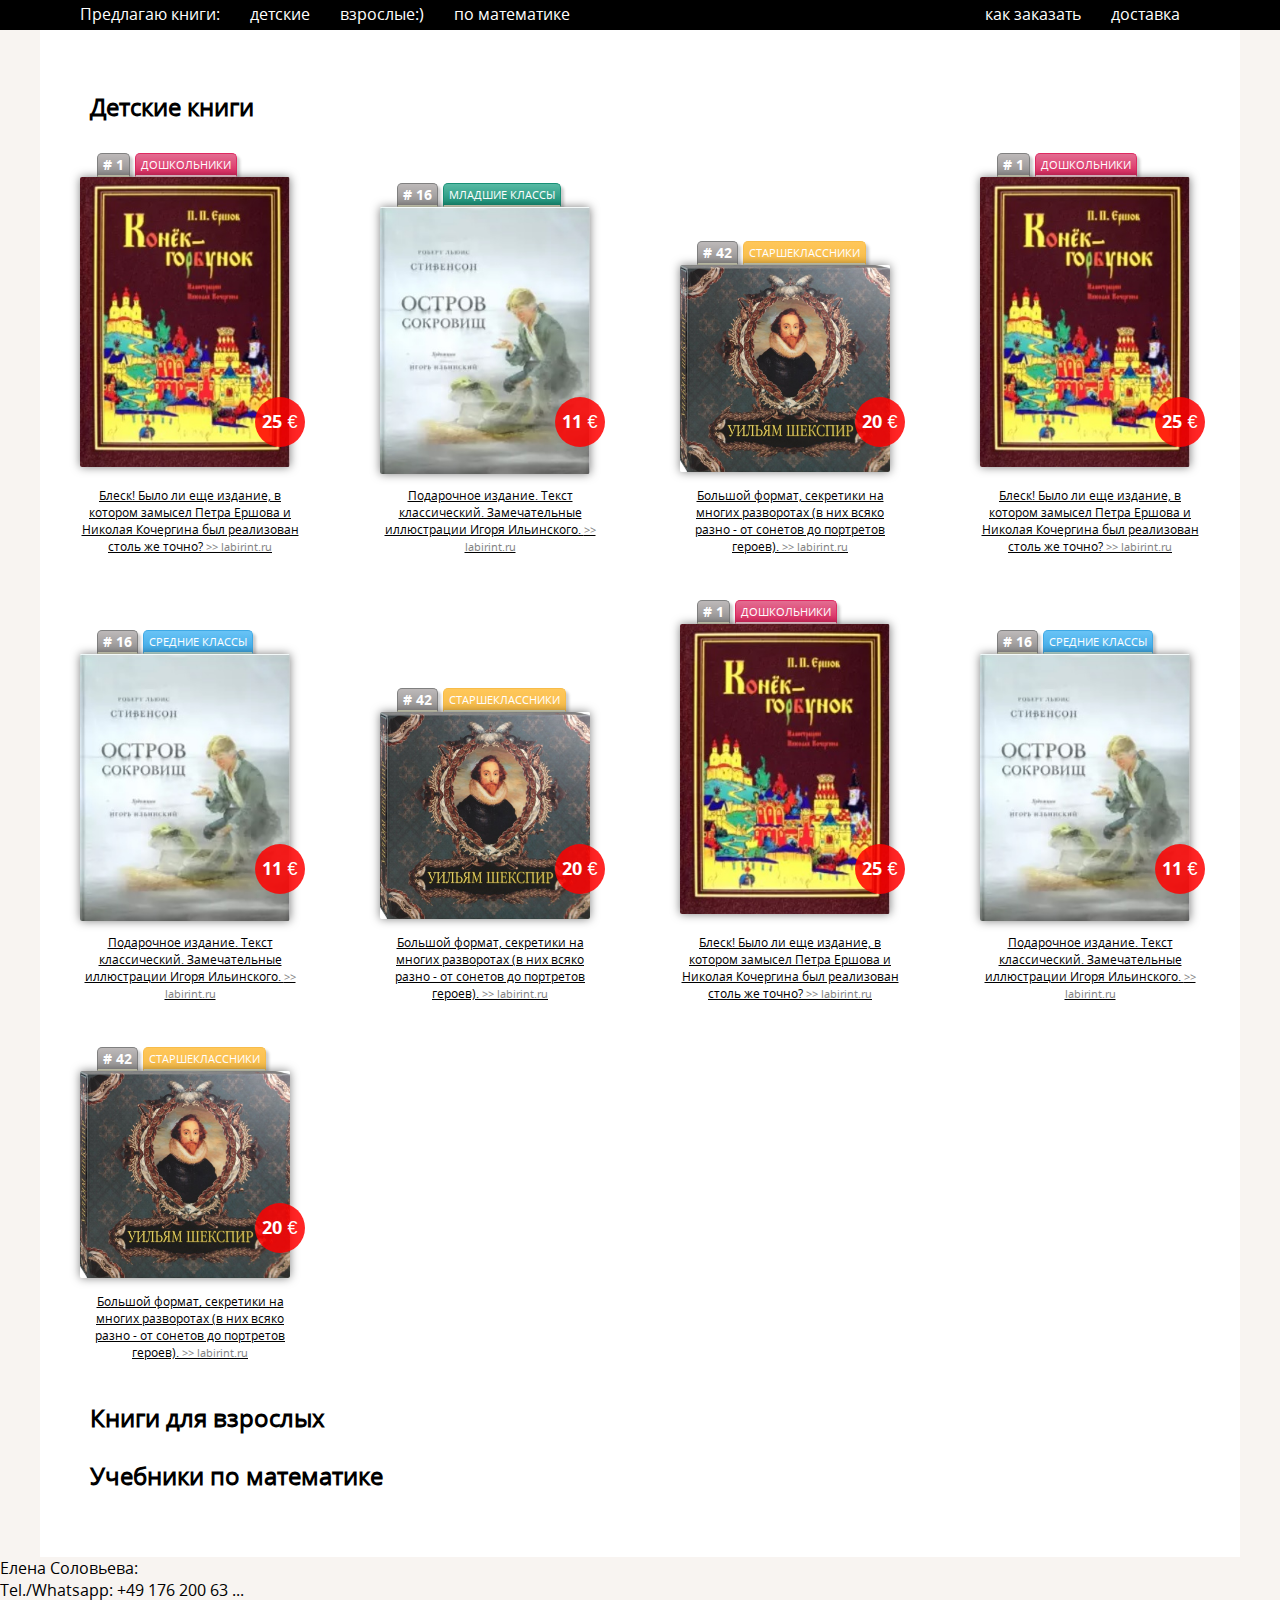
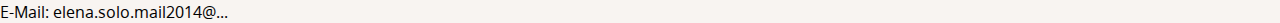
==== index.html @ bf3d0ef4 "add fonts" ====
<!DOCTYPE html>
<html lang="ru">
<head>
	<title>Книги на русском</title>
	<meta http-equiv="Content-type" content="text/html; charset=utf-8"/>
	<meta name="description" content="Книги на русском языке в Германии"/>
	<meta name="keywords" content="Книги на русском, Books, Buecher"/>
	<link href="favicon/book-red.ico" rel="shortcut icon" type="image/x-icon" />
	<link type="text/css" rel="stylesheet" href="css/style.css"/>  <!-- подключения файла style.css -->
</head>

<body>

<header class="header">
	<h1 class="visually-hidden">Книги на русском языке</h1>
	<nav class="nav">
		<ul class="nav__list reset-list">
			<li class="nav__item button">
				<a href="#" class="nav__link">Предлагаю книги:</a>
			</li>
			<li class="nav__item">
				<a href="#" class="nav__link">детские</a>
			</li>
			<li class="nav__item">
				<a href="#" class="nav__link">взрослые:)</a>
			</li>
			<li class="nav__item">
				<a href="#" class="nav__link">по математике</a>
			</li>
		</ul>
		<ul class="nav__list reset-list">
			<li class="nav__item">
				<a href="#" class="nav__link">как заказать</a>
			</li>
			<li class="nav__item">
				<a href="#" class="nav__link">доставка</a>
			</li>
		</ul>
	</nav>
</header>

<main class="container">
	<section class="intro visually-hidden">
		<h2>Как заказать и оплатить</h2>
		<p class="intro__text-block"></p>
		<p class="intro__text-block"></p>
		<p class="intro__text-block"></p>
	</section>

	<div class="catalog">
		<section class="part">
			<h2 class="part__title">Детские книги</h2>

			<div class="part__wrapper">
				<article class="book">
					<h3 class="visually-hidden">Автор: название</h3>
					<div class="book__tabs-wrapper">
						<p class="book__id"># 1</p>
						<p class="book__age-group book__age-group--1">дошкольники</p>
					</div>
					<div class="book__image-wrapper book__image-wrapper--heigh">
						<a href="card-001.html">
							<img  class="book__image" src="img/001-cover.jpg" alt="Фото обложки">
							<div class="book__price">25
								<span class="book__placeholder"> </span>&#8364;
							</div>
						</a>
					</div>
					<a class="book__summary-link" href="https://www.labirint.ru/books/297139/" target="_blank">
						<p class="book__summary"> Блеск! Было ли еще издание, в котором замысел Петра Ершова
							и Николая Кочергина был реализован столь же точно?
							<span class="book__source"> >> labirint.ru</span>
						 </p>
					</a>
				</article>
				<article class="book">
					<h3 class="visually-hidden">Автор: название</h3>
					<div class="book__tabs-wrapper">
						<p class="book__id"># 16</p>
						<p class="book__age-group book__age-group--2">младшие классы</p>
					</div>
					<div class="book__image-wrapper book__image-wrapper--middle">
						<a href="card-016.html">
							<img  class="book__image" src="img/016-cover.jpg" alt="Фото обложки">
							<div class="book__price">11
								<span class="book__placeholder"> </span>&#8364;
							</div>
						</a>
					</div>
					<a class="book__summary-link" href="https://www.labirint.ru/books/356725/" target="_blank">
						<p class="book__summary"> Подарочное издание. Текст классический. Замечательные иллюстрации Игоря Ильинского.
							<span class="book__source"> >> labirint.ru</span>
						 </p>
					</a>
				</article>
				<article class="book">
					<h3 class="visually-hidden">Ирина Бурова: Уильям Шекспир</h3>
					<div class="book__tabs-wrapper">
						<p class="book__id"># 42</p>
						<p class="book__age-group book__age-group--4">старшеклассники</p>
					</div>
					<div class="book__image-wrapper">
						<a href="card-042.html">
							<img  class="book__image" src="img/042-cover.jpg" alt="Фото обложки">
							<div class="book__price">20
								<span class="book__placeholder"> </span>&#8364;
							</div>
						</a>
					</div>
					<a class="book__summary-link" href="https://www.labirint.ru/books/285935/" target="_blank">
						<p class="book__summary">  Большой формат, секретики на многих разворотах
							(в них всяко разно - от сонетов до портретов героев).
							<span class="book__source"> >> labirint.ru</span>
						 </p>
					</a>
				</article>
				<article class="book">
					<h3 class="visually-hidden">Автор: название</h3>
					<div class="book__tabs-wrapper">
						<p class="book__id"># 1</p>
						<p class="book__age-group book__age-group--1">дошкольники</p>
					</div>
					<div class="book__image-wrapper book__image-wrapper--heigh">
						<a href="card-001.html">
							<img  class="book__image" src="img/001-cover.jpg" alt="Фото обложки">
							<div class="book__price">25
								<span class="book__placeholder"> </span>&#8364;
							</div>
						</a>
					</div>
					<a class="book__summary-link" href="https://www.labirint.ru/books/297139/" target="_blank">
						<p class="book__summary"> Блеск! Было ли еще издание, в котором замысел Петра Ершова
							и Николая Кочергина был реализован столь же точно?
							<span class="book__source"> >> labirint.ru</span>
						 </p>
					</a>
				</article>
				<article class="book">
					<h3 class="visually-hidden">Автор: название</h3>
					<div class="book__tabs-wrapper">
						<p class="book__id"># 16</p>
						<p class="book__age-group book__age-group--3">средние классы</p>
					</div>
					<div class="book__image-wrapper book__image-wrapper--middle">
						<a href="card-016.html">
							<img  class="book__image" src="img/016-cover.jpg" alt="Фото обложки">
							<div class="book__price">11
								<span class="book__placeholder"> </span>&#8364;
							</div>
						</a>
					</div>
					<a class="book__summary-link" href="https://www.labirint.ru/books/356725/" target="_blank">
						<p class="book__summary"> Подарочное издание. Текст классический. Замечательные иллюстрации Игоря Ильинского.
							<span class="book__source"> >> labirint.ru</span>
						 </p>
					</a>
				</article>
				<article class="book">
					<h3 class="visually-hidden">Ирина Бурова: Уильям Шекспир</h3>
					<div class="book__tabs-wrapper">
						<p class="book__id"># 42</p>
						<p class="book__age-group book__age-group--4">старшеклассники</p>
					</div>
					<div class="book__image-wrapper">
						<a href="card-042.html">
							<img  class="book__image" src="img/042-cover.jpg" alt="Фото обложки">
							<div class="book__price">20
								<span class="book__placeholder"> </span>&#8364;
							</div>
						</a>
					</div>
					<a class="book__summary-link" href="https://www.labirint.ru/books/285935/" target="_blank">
						<p class="book__summary">  Большой формат, секретики на многих разворотах
							(в них всяко разно - от сонетов до портретов героев).
							<span class="book__source"> >> labirint.ru</span>
						 </p>
					</a>
				</article>
				<article class="book">
					<h3 class="visually-hidden">Автор: название</h3>
					<div class="book__tabs-wrapper">
						<p class="book__id"># 1</p>
						<p class="book__age-group book__age-group--1">дошкольники</p>
					</div>
					<div class="book__image-wrapper book__image-wrapper--heigh">
						<a href="card-001.html">
							<img  class="book__image" src="img/001-cover.jpg" alt="Фото обложки">
							<div class="book__price">25
								<span class="book__placeholder"> </span>&#8364;
							</div>
						</a>
					</div>
					<a class="book__summary-link" href="https://www.labirint.ru/books/297139/" target="_blank">
						<p class="book__summary"> Блеск! Было ли еще издание, в котором замысел Петра Ершова
							и Николая Кочергина был реализован столь же точно?
							<span class="book__source"> >> labirint.ru</span>
						 </p>
					</a>
				</article>
				<article class="book">
					<h3 class="visually-hidden">Автор: название</h3>
					<div class="book__tabs-wrapper">
						<p class="book__id"># 16</p>
						<p class="book__age-group book__age-group--3">средние классы</p>
					</div>
					<div class="book__image-wrapper book__image-wrapper--middle">
						<a href="card-016.html">
							<img  class="book__image" src="img/016-cover.jpg" alt="Фото обложки">
							<div class="book__price">11
								<span class="book__placeholder"> </span>&#8364;
							</div>
						</a>
					</div>
					<a class="book__summary-link" href="https://www.labirint.ru/books/356725/" target="_blank">
						<p class="book__summary"> Подарочное издание. Текст классический. Замечательные иллюстрации Игоря Ильинского.
							<span class="book__source"> >> labirint.ru</span>
						 </p>
					</a>
				</article>
				<article class="book">
					<h3 class="visually-hidden">Ирина Бурова: Уильям Шекспир</h3>
					<div class="book__tabs-wrapper">
						<p class="book__id"># 42</p>
						<p class="book__age-group book__age-group--4">старшеклассники</p>
					</div>
					<div class="book__image-wrapper">
						<a href="card-042.html">
							<img  class="book__image" src="img/042-cover.jpg" alt="Фото обложки">
							<div class="book__price">20
								<span class="book__placeholder"> </span>&#8364;
							</div>
						</a>
					</div>
					<a class="book__summary-link" href="https://www.labirint.ru/books/285935/" target="_blank">
						<p class="book__summary">  Большой формат, секретики на многих разворотах
							(в них всяко разно - от сонетов до портретов героев).
							<span class="book__source"> >> labirint.ru</span>
						 </p>
					</a>
				</article>

			</div>
		</section>

		<section class="part">
			<h2 class="part__title">Книги для взрослых</h2>
			<div class="part__wrapper">

			</div>
		</section>

		<section class="part">
			<h2 class="part__title">Учебники по математике</h2>
			<div class="part__wrapper">

			</div>
		</section>
	</div>
</main>

<footer class="footer">
	<ul class="contact reset-list">
		<li class="contakt-item">Елена Соловьева:</li>
		<li class="contakt-item">Tel./Whatsapp: +49 176 200 63 ...</li>
		<li class="contakt-item">E-Mail: elena.solo.mail2014@...</li>

	</ul>
</footer>


<section class="visually-hidden">
	<div class="modal-block intro">
		<h2 class="modal-block__title">Заказ, оплата, доставка.</h2>
		<p class="modal-block__text">...</p>
	</div>
	<div class="modal-block order-description">
		<h2 class="modal-block__title">Как сделать заказ</h2>
		<p class="modal-block__text">- Выберите интересующие вас книги и скиньте мне информацию в почту или соц.сети;</p>
		<p class="modal-block__text">- Я сделаю рассчет суммы заказа и, если необходимо, доставки
			и сброшу удобным Вам спосом таблицу/список заказанных книг и реквизиты для оплаты.
			О встрече можно договориться по телефону или в соц сетях.
		</p>
		<p class="modal-block__text">- При отправке почтой книги будут отправлены не позднее 3х дней после оплаты,
			скан квитанции пришлю в почту или соц сети, чтобы можно было отследить посылку.
		</p>
	</div>
	<div class="modal-block delivery-description">
		<h2 class="modal-block__title">Доставка</h2>
		<p class="modal-block__text">Самовывоз: забрать книги можно в Гайслингене (Geislingen an der Steige)
			или договориться о встрече в Ульме, Мюнхене или Штутгарте.
			Звоните/пишите, договоримся.
		</p>
		<p class="modal-block__text">Возможна отправка почтой (DHL, Hermes) после предварительной оплаты.</p>
		<p class="modal-block__text">Стоимость доставки в цену не включена и рассчитывается под запрос, исходя из веса и габаритов заказанных книг.</p>
		<p class="modal-block__text">Тарифы:
			<a href="#" class="modal-block__link">DHL</a>,
			<a href="#" class="modal-block__link">Hermes</a>
		</p>
	</div>
</section>
</body>
</html>
---- css/style.css ----
@font-face {
  font-family: "OpenSans";
  src: url("../fonts/opensans.woff") format("woff"), url("../fonts/opensans.woff2") format("woff2");
}

@font-face {
  font-family: "OpenSans bold";
  src: url("../fonts/opensansbold.woff") format("woff"), url("../fonts/opensansbold.woff2") format("woff2");
}

@font-face {
  font-family: "Lett";
  src: url("../fonts/lett.woff") format("woff"), src: url("../fonts/lett.woff2") format("woff2");
}

/* чтобы при width: 100%; не вываливались из блока padding'и margin'ы */
html {
  box-sizing: border-box;
}

*,
*::before,
*::after {
  box-sizing: inherit;
}

body {
  margin: 0;
  padding: 0;
  min-width: 1200px;
  background-color: #f8f4f1;
  color:#000000;
  font-family: "OpenSans", "Arial", sans-serif;
}

a {
  margin: 0;
  padding: 0;
  text-decoration: none;
}

img {
  max-width: 100%;
  height: auto;
}

/* Служебные классы: */

.reset-list {
  position: relative;

  list-style: none;
  margin: 0;
  padding: 0;
}

.visually-hidden {
  position: absolute;
  width: 1px;
  height: 1px;
  margin: -1px -1px;
  border: 0;
  padding: 0;

  white-space: nowrap; /* Пробелы не учитываются, переносы строк в коде HTML игнорируются, весь текст отображается одной строкой;*/

  clip: rect(0, 0, 0, 0);
  clip-path: inset(100%);
  overflow: hidden;
}

/* Стили для классов (в порядке следования в разметке) */

/* HEADER */

.header {
  width: 100%;
  background-color: #000000;/*#503a3d;*/
}

.nav {
  display: -webkit-flex;
  display: -ms-flex;
  display: flex;
  flex-wrap: wrap;
  justify-content: space-between;

  margin: 0 auto;
  width: 1150px;
  min-height: 30px;
  background-color: #000000;
}

.nav--article {
  width: 1000px;
}

.nav__list {
  display: -webkit-flex;
  display: -ms-flex;
  display: flex;
  flex-wrap: wrap;
  justify-content: space-between;
  margin: 0;
}

.nav__item {
  display: block;
  padding: 3px 15px 4px 15px;
  height: 100%;
}

.nav__item:last-child {
  margin-right: 20px;
}

.nav__text,
.nav__link {
  margin: 0;
  padding: 0;
  color: #ffffff;
}

.nav__link--home {
  position: relative;
  padding-top: 10px;
  padding-left: 40px;
}

.nav__link--home::before {
  content: "";
  position: absolute;
  top: 6px;
  left: 0;
  width: 30px;
  height: 30px;
  background-size: cover;
  background-image: url(../img/home-icon.png);
}

.nav__link:hover {
  color: red;
  /* background-color: #a06700; */
}

.nav__link:active {
  background-color: #663D15; /*(102,61,21)*/
}
/* MAIN */

.container {
  margin: 0 auto;
  padding: 50px 25px;
  width: 1200px;
  background-color: #ffffff;
}

/* .catalog {
  padding-left: 25px;
} */

.part__title {
  margin: 0 0 15px 0;
  padding-left: 25px;
  padding-top: 10px;
}

.part__wrapper {
  display: -webkit-flex;
  display: -ms-flex;
  display: flex;
  flex-wrap: wrap;
  justify-content: space-between;
  align-items: flex-end;

  margin: 0;
  padding: 0;
}

/* Карточка товара */

.book {
  position: relative;
  display: -webkit-flex;
  display: -ms-flex;
  display: flex;
  flex-direction: row;
  flex-wrap: wrap;
  margin-bottom: 30px;
  padding: 15px 15px 0 15px;
  width: 250px;
  min-height: 210px;

  color: #503a3d;
}

.book__tabs-wrapper {
  display: -webkit-flex;
  display: -ms-flex;
  display: flex;
  flex-direction: row;
  flex-wrap: wrap;
  text-transform: uppercase;
  padding-left: 15px;
}

.book__id {
  margin: 0 0 0 2px;
  padding: 1px 5px 1px 5px;
  width: auto;
  min-height: 20px;

  color: #ffffff;
  font-family: "OpenSans bold", "Arial", sans-serif;
  font-size: 14px;
  text-align: center;
  background: linear-gradient(to bottom, #bdb9b9, #939191);
  border: 1px solid grey;
  border-bottom: 2px solid #dfdfc5; /*#f8f4f1;*/
  border-radius: 5px 5px 0 0;
  box-shadow: 3px 3px 3px rgba(0,0,0,0.2);
}

.book__age-group {
  width: auto;
  max-width: 140px;
  margin: 0 0 0 5px;
  padding: 3px 5px 2px 5px;
  min-height: 20px;

  color: #ffffff;
  font-size: 11px;
  text-align: center;
  border-radius: 5px 5px 0 0;
  box-shadow: 3px 3px 3px rgba(0,0,0,0.2);
}

.book__age-group--1 {
  background: linear-gradient(to top,#de2a61, #e26d91 );
  border: 1px solid #de2a61;
  border-bottom: 2px solid #ffd5df;
}

.book__age-group--2 {
  background: linear-gradient(to top, #189076, #58b9a4);
  border: 1px solid #189076;
  border-bottom: 2px solid #dfdfc5;
  border-radius: 5px 5px 0 0;
}

.book__age-group--3 {
  background: linear-gradient(to top, #3fa9e5, #68c3f6);
  border: 1px solid #3fa9e5;
  border-bottom: 2px solid #c4e9e1;
}

.book__age-group--4 {
  background: linear-gradient(to top, #f7bc49, #ffc75a);
  border: 1px solid #f7bc49;
  border-bottom: 2px solid #dfdfc5;
}

.book__image-wrapper {
  position: relative;

  margin-bottom: 10px;
}

.book__image-wrapper--heigh {
  height: 300px;
}

.book__image-wrapper--middle {
  height: 270px;
}

.book__image {
  position: relative;
  width: 210px;
  height: auto;

  -moz-transition: all 0.5s ease-out;
  -o-transition: all 0.5s ease-out;
  -webkit-transition: all 0.5s ease-out;

  border-radius: 2px;
  box-shadow: 0 0 10px rgba(0,0,0,0.5);
}

.book__image:hover {
  width: 220px;
  height: auto;
  box-shadow: 0 0 10px rgba(0,0,0,0.8);

  -webkit-transform: scale(1.03);
  -moz-transform: scale(1.03);
  -o-transform: scale(1.03);
}

.book__price {
  position: absolute;
  bottom: 30px;
  right: -15px;

  width: 50px;
  height: 50px;
  margin: 0;
  padding-top: 12px;

  font-family: "OpenSans bold", "Arial", sans-serif;
  font-size: 18px;
  color: #ffffff;
  text-align: center;
  background-color: rgba(255,0,0,.85);
  border-radius: 50%;
}

.book__placeholder {
  font-size: 7px;
}

.book__summary {
  margin: 0;
  color: #000000;
  font-size: 12px;
  text-align: center;
}

.book__summary-link {
  color: #000000;
  font-size: 12px;
  text-decoration: underline;
}

.book__source {
  color: grey;
  font-size: 11px;
}

.book__summary:hover,
.book__summary-link:hover {
  color: #1868a0;
}

.book__external-link {
  margin: 0;
  padding-left: 9px;
}

/* PRODUCT CARD */
.article {
  margin: 0 auto;
  padding: 50px 25px;
  width: 1000px;
  background-color: #ffffff;
}

.article__title {
  margin: 0 0 10px 0;

  color: #000000;
  font-family: "OpenSans bold", "Arial", sans-serif;
  font-style: 18px;
}

.article__intro {
  display: -webkit-flex;
  display: -ms-flex;
  display: flex;
  flex-direction: row;
  flex-wrap: wrap;
}

.article__image-wrapper {
  width: 330px;
  height: auto;
  margin-right: 15px;
  padding-left: 15px;


}

.article__image {}

.article__features {
  width: 500px;
  padding-left: 15px;
  padding-right: 15px;
}

.article__info {
  margin: 0 0 10px 0;
  font-size: 14px;
}

.article__info:last-child {
  margin-bottom: 20px;
}

.article__details {
  margin-bottom: 20px;
  padding-top: 10px;
  width: auto;
}

.article__content {
  display: block;
  width: 90px;
  margin: 0 0 10px 0;
  padding: 0;

  color: #1868a0; /*#503a3d;*/
  font-family: "OpenSans", "Arial", sans-serif;
  font-size: 14px;
  border: none;
  border-bottom: 1px dashed #1868a0;
  background-color: transparent;
}

.article__content--link {
  width: 70px;
}

.article__review {
  padding: 15px;
  line-height: 25px;
}

.article__summary-link {
  color: #000000;
  font-size: 12px;
  text-decoration: underline;
}

.article__external-link {
  margin: 0;
  padding-left: 9px;
}

.button-back {
  display: block;
  width: 120px;
  height: 30px;
  padding-top: 2px;
  color: #000000;
  font-family: "OpenSans", "Arial", sans-serif;
  font-size: 16px;
  text-align: center;
  background-color: #ffffff;
  border: 2px solid #000000;
}

.button-back:hover {
  color: #ffffff;
  background-color: #503a3d;
}

/* Блок с id и ценой*/

.id-price {
  display: -webkit-flex;
  display: -ms-flex;
  display: flex;
  flex-direction: row;
  flex-wrap: wrap;

  margin: 0 0 10px 0;
  padding: 10px 0;

  font-family: "OpenSans bold", "Arial", sans-serif;
  font-size: 18px;
}

.id-price__id {
  margin: 0;
  padding: 5px;
  color: #ffffff;
  background-color: rgba(255,0,0,.85);
  border: 2px solid rgba(255,0,0,.85);
}

.id-price__price {
  margin: 0;
  padding: 5px 8px;
  border: 2px solid rgba(255,0,0,.85);
}

.id-price__plaseholder {
  font-size: 5px;
}

.id-price__rem {
  color: grey;
  font-family: "OpenSans", "Arial", sans-serif;
  font-size: 11px;
}


/* МОДАЛЬНЫЕ ОКНА */

/* ЗАКАЗ - ОПЛАТА - ДОСТАВКА */

/* Подробная карточка товара */
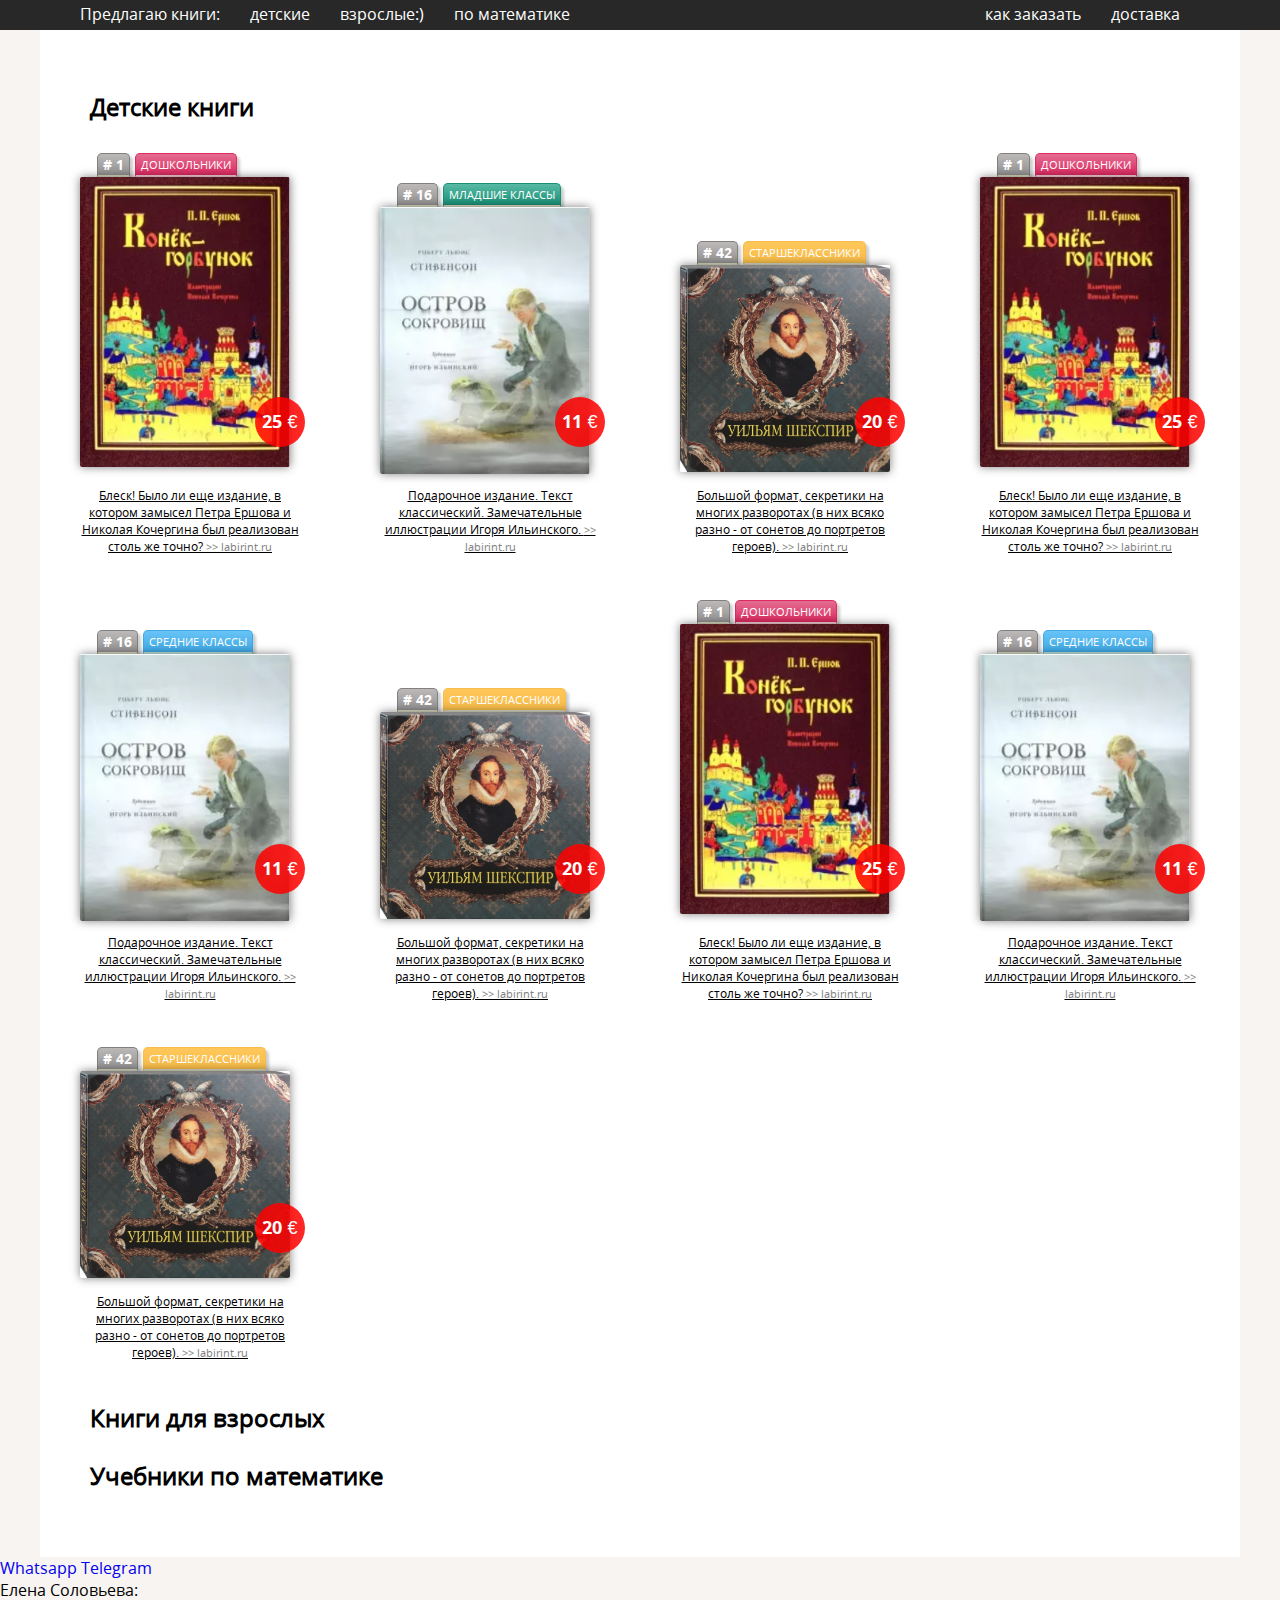
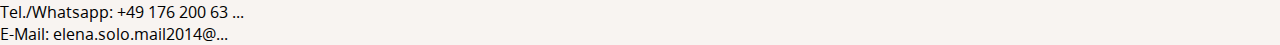
==== commit ae374829: "add WhatsApp and Telegram links" ====
--- a/index.html
+++ b/index.html
@@ -19,13 +19,13 @@
 				<a href="#" class="nav__link">Предлагаю книги:</a>
 			</li>
 			<li class="nav__item">
-				<a href="#" class="nav__link">детские</a>
-			</li>
-			<li class="nav__item">
-				<a href="#" class="nav__link">взрослые:)</a>
-			</li>
-			<li class="nav__item">
-				<a href="#" class="nav__link">по математике</a>
+				<a href="#children" class="nav__link">детские</a>
+			</li>
+			<li class="nav__item">
+				<a href="#adults" class="nav__link">взрослые:)</a>
+			</li>
+			<li class="nav__item">
+				<a href="#math" class="nav__link">по математике</a>
 			</li>
 		</ul>
 		<ul class="nav__list reset-list">
@@ -49,11 +49,10 @@
 
 	<div class="catalog">
 		<section class="part">
-			<h2 class="part__title">Детские книги</h2>
-
+			<h2 class="part__title">Детские книги<a name="children"></a></h2>
 			<div class="part__wrapper">
 				<article class="book">
-					<h3 class="visually-hidden">Автор: название</h3>
+					<h3 class="visually-hidden">Петр Ершов: Конёк-горбунок<a name="001"></a></h3>
 					<div class="book__tabs-wrapper">
 						<p class="book__id"># 1</p>
 						<p class="book__age-group book__age-group--1">дошкольники</p>
@@ -74,7 +73,7 @@
 					</a>
 				</article>
 				<article class="book">
-					<h3 class="visually-hidden">Автор: название</h3>
+					<h3 class="visually-hidden">Автор: название<a name="002"></a></h3>
 					<div class="book__tabs-wrapper">
 						<p class="book__id"># 16</p>
 						<p class="book__age-group book__age-group--2">младшие классы</p>
@@ -94,7 +93,7 @@
 					</a>
 				</article>
 				<article class="book">
-					<h3 class="visually-hidden">Ирина Бурова: Уильям Шекспир</h3>
+					<h3 class="visually-hidden">Ирина Бурова: Уильям Шекспир<a name="003"></a></h3>
 					<div class="book__tabs-wrapper">
 						<p class="book__id"># 42</p>
 						<p class="book__age-group book__age-group--4">старшеклассники</p>
@@ -115,7 +114,7 @@
 					</a>
 				</article>
 				<article class="book">
-					<h3 class="visually-hidden">Автор: название</h3>
+					<h3 class="visually-hidden">Автор: название<a name="004"></a></h3>
 					<div class="book__tabs-wrapper">
 						<p class="book__id"># 1</p>
 						<p class="book__age-group book__age-group--1">дошкольники</p>
@@ -136,7 +135,7 @@
 					</a>
 				</article>
 				<article class="book">
-					<h3 class="visually-hidden">Автор: название</h3>
+					<h3 class="visually-hidden">Автор: название<a name="005"></a></h3>
 					<div class="book__tabs-wrapper">
 						<p class="book__id"># 16</p>
 						<p class="book__age-group book__age-group--3">средние классы</p>
@@ -156,7 +155,7 @@
 					</a>
 				</article>
 				<article class="book">
-					<h3 class="visually-hidden">Ирина Бурова: Уильям Шекспир</h3>
+					<h3 class="visually-hidden">Ирина Бурова: Уильям Шекспир<a name="006"></a></h3>
 					<div class="book__tabs-wrapper">
 						<p class="book__id"># 42</p>
 						<p class="book__age-group book__age-group--4">старшеклассники</p>
@@ -177,7 +176,7 @@
 					</a>
 				</article>
 				<article class="book">
-					<h3 class="visually-hidden">Автор: название</h3>
+					<h3 class="visually-hidden">Автор: название<a name="007"></a></h3>
 					<div class="book__tabs-wrapper">
 						<p class="book__id"># 1</p>
 						<p class="book__age-group book__age-group--1">дошкольники</p>
@@ -198,7 +197,7 @@
 					</a>
 				</article>
 				<article class="book">
-					<h3 class="visually-hidden">Автор: название</h3>
+					<h3 class="visually-hidden">Автор: название<a name="008"></a></h3>
 					<div class="book__tabs-wrapper">
 						<p class="book__id"># 16</p>
 						<p class="book__age-group book__age-group--3">средние классы</p>
@@ -218,7 +217,7 @@
 					</a>
 				</article>
 				<article class="book">
-					<h3 class="visually-hidden">Ирина Бурова: Уильям Шекспир</h3>
+					<h3 class="visually-hidden">Ирина Бурова: Уильям Шекспир<a name="009"></a></h3>
 					<div class="book__tabs-wrapper">
 						<p class="book__id"># 42</p>
 						<p class="book__age-group book__age-group--4">старшеклассники</p>
@@ -243,14 +242,14 @@
 		</section>
 
 		<section class="part">
-			<h2 class="part__title">Книги для взрослых</h2>
+			<h2 class="part__title">Книги для взрослых<a name="adults"></a></h2>
 			<div class="part__wrapper">
 
 			</div>
 		</section>
 
 		<section class="part">
-			<h2 class="part__title">Учебники по математике</h2>
+			<h2 class="part__title">Учебники по математике<a name="math"></a></h2>
 			<div class="part__wrapper">
 
 			</div>
@@ -260,6 +259,10 @@
 
 <footer class="footer">
 	<ul class="contact reset-list">
+		<li class="contact-item">
+			<a href="https://wa.me/+4917620063724/?text= " target="_blank">Whatsapp</a>
+			<a href="https://telegram.me/ElenaSolo77" target="_blank">Telegram</a>
+		</li>
 		<li class="contakt-item">Елена Соловьева:</li>
 		<li class="contakt-item">Tel./Whatsapp: +49 176 200 63 ...</li>
 		<li class="contakt-item">E-Mail: elena.solo.mail2014@...</li>
--- a/css/style.css
+++ b/css/style.css
@@ -75,7 +75,7 @@
 
 .header {
   width: 100%;
-  background-color: #000000;/*#503a3d;*/
+  background-color: #282828;/*#503a3d;*/
 }
 
 .nav {
@@ -88,7 +88,7 @@
   margin: 0 auto;
   width: 1150px;
   min-height: 30px;
-  background-color: #000000;
+  background-color: #282828;
 }
 
 .nav--article {
@@ -139,13 +139,16 @@
 }
 
 .nav__link:hover {
-  color: red;
-  /* background-color: #a06700; */
-}
-
-.nav__link:active {
-  background-color: #663D15; /*(102,61,21)*/
-}
+  color: #e06e6a;
+}
+/* 
+.nav__link:visited {
+  color:#f6f2ef;
+} */
+
+/* .nav__link:active {
+  background-color: #663D15;
+} */
 /* MAIN */
 
 .container {
@@ -154,10 +157,6 @@
   width: 1200px;
   background-color: #ffffff;
 }
-
-/* .catalog {
-  padding-left: 25px;
-} */
 
 .part__title {
   margin: 0 0 15px 0;
@@ -345,6 +344,25 @@
 .book__external-link {
   margin: 0;
   padding-left: 9px;
+}
+
+
+.reserv {
+  position: relative;
+  opacity: 70%;
+}
+
+.reserv::before {
+  content: "";
+  position: absolute;
+  z-index: 2;
+  top: 100px;
+  left: 50px;
+
+  width: 150px;
+  height: 70px;
+  background-size: cover;
+  background-image: url("../img/reserved.png");
 }
 
 /* PRODUCT CARD */
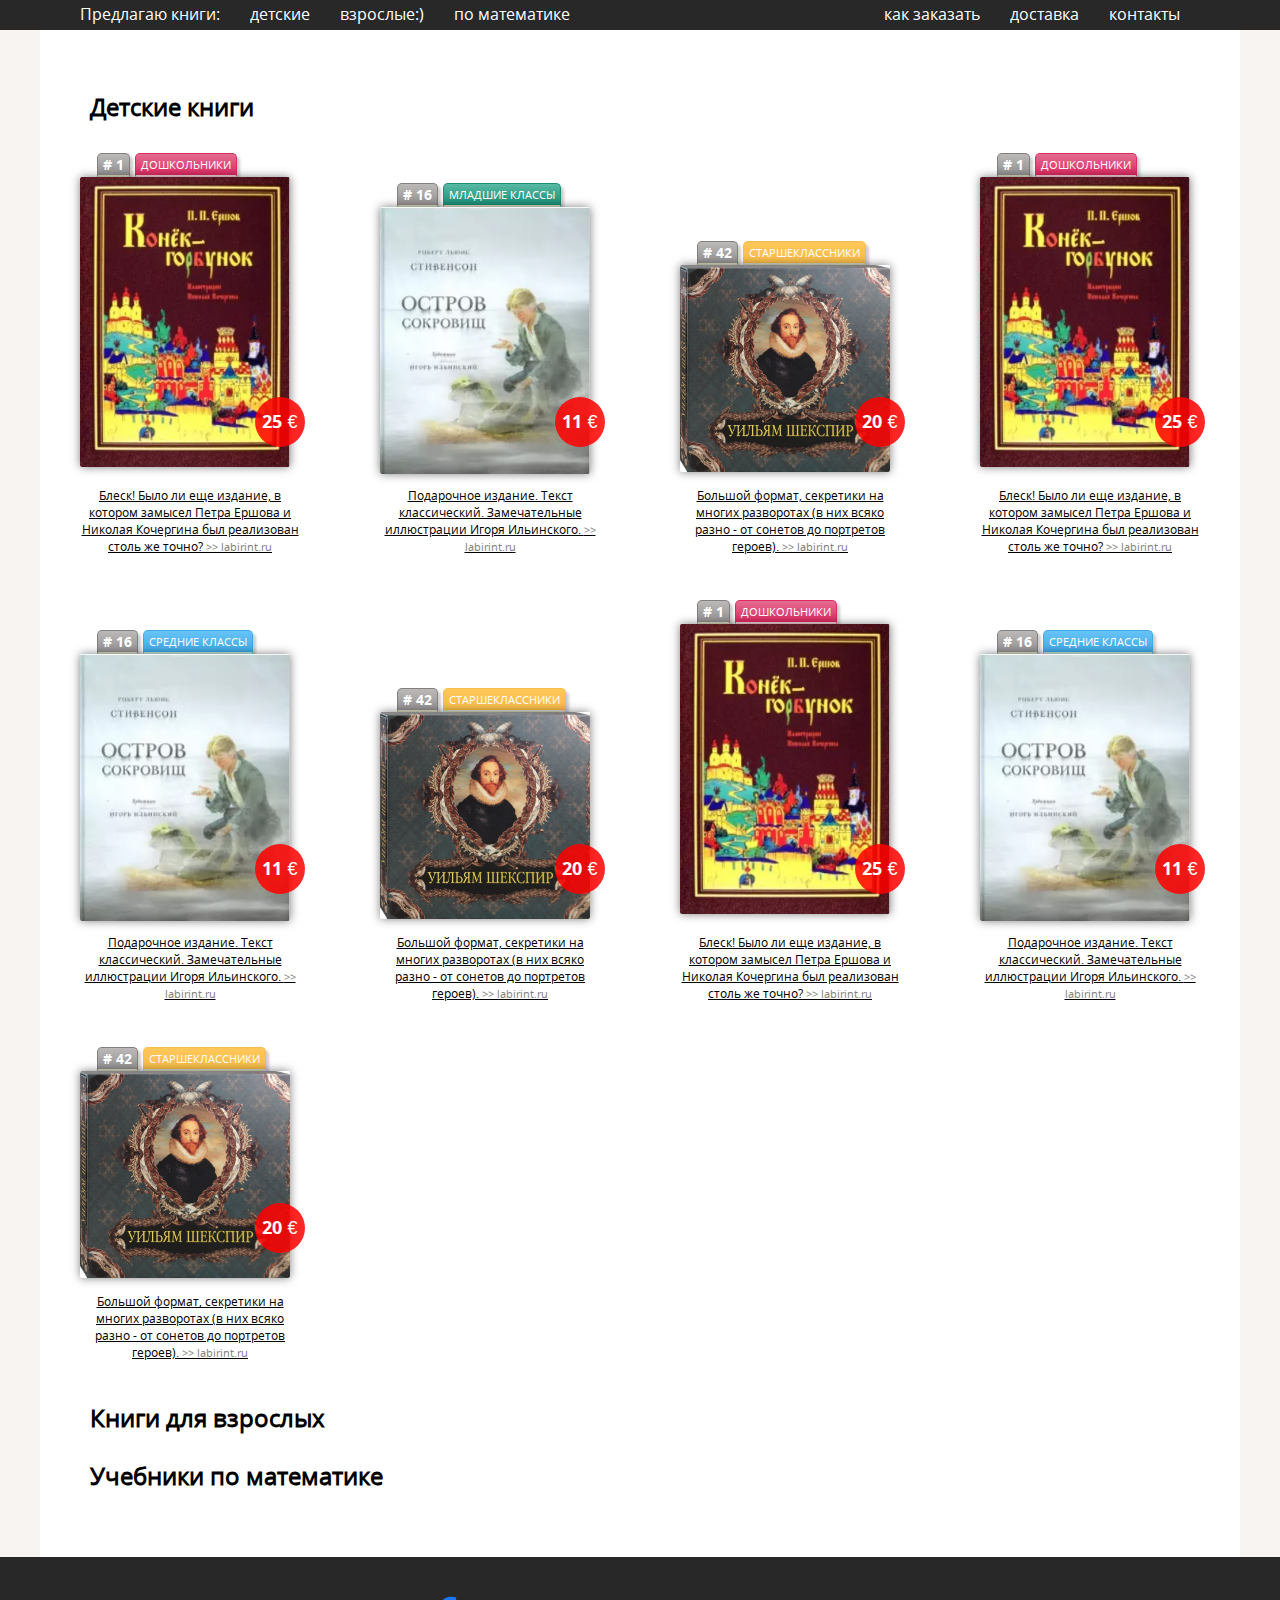
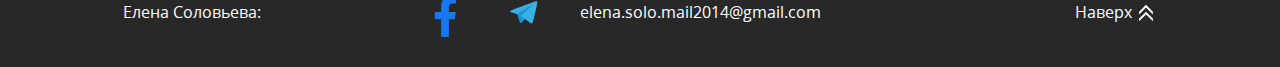
==== commit adb656b1: "define styles for footer" ====
--- a/index.html
+++ b/index.html
@@ -16,7 +16,7 @@
 	<nav class="nav">
 		<ul class="nav__list reset-list">
 			<li class="nav__item button">
-				<a href="#" class="nav__link">Предлагаю книги:</a>
+				<a href="#" class="nav__link" name="up">Предлагаю книги:</a>
 			</li>
 			<li class="nav__item">
 				<a href="#children" class="nav__link">детские</a>
@@ -34,6 +34,9 @@
 			</li>
 			<li class="nav__item">
 				<a href="#" class="nav__link">доставка</a>
+			</li>
+			<li class="nav__item">
+				<a href="#contacts" class="nav__link">контакты</a>
 			</li>
 		</ul>
 	</nav>
@@ -258,27 +261,46 @@
 </main>
 
 <footer class="footer">
-	<ul class="contact reset-list">
-		<li class="contact-item">
-			<a href="https://wa.me/+4917620063724/?text= " target="_blank">Whatsapp</a>
-			<a href="https://telegram.me/ElenaSolo77" target="_blank">Telegram</a>
-		</li>
-		<li class="contakt-item">Елена Соловьева:</li>
-		<li class="contakt-item">Tel./Whatsapp: +49 176 200 63 ...</li>
-		<li class="contakt-item">E-Mail: elena.solo.mail2014@...</li>
-
-	</ul>
+	<div class="footer__wrapper">
+		<p class="footer__left">Елена Соловьева: <a href="#" name="contacts"></a>
+		</p>
+		<ul class="footer__middle contact reset-list">
+			<li class="contact__item">
+				<a class="contact__link contact__link--facebook"
+				href="https://www.facebook.com/%D0%9B%D0%B8%D1%87%D0%BD%D0%B0%D1%8F-%D1%81%D1%82%D1%80%D0%B0%D0%BD%D0%B8%D1%86%D0%B0-%D0%95%D0%BB%D0%B5%D0%BD%D1%8B-%D0%A1%D0%BE%D0%BB%D0%BE%D0%B2%D1%8C%D0%B5%D0%B2%D0%BE%D0%B9-101800968509706/?view_public_for=101800968509706"
+				 target="_blank"></a>
+			</li>
+			<li class="contact__item">
+				<a class="contact__link contact__link--telegram" href="https://telegram.me/ElenaSolo77" target="_blank"></a>
+			</li>
+			<li class="contact__item contact__item--email">
+				<a class="contact__link contact__link--email"  class="contact__item" href="mailto:elena.solo.mail2014@gmail.com">
+					elena.solo.mail2014@gmail.com
+				</a>
+			</li>
+			<!-- <li class="contact__item">
+				<a class="contact__link contact__link - - whatsapp" href="https://wa.me/+4917620063724/?text= " target="_blank"></a>
+			</li> -->
+		</ul>
+		<div class="footer__right">
+			<a href="#up" class="footer__link--up">Наверх</a>
+		</div>
+	</div>
 </footer>
 
 
-<section class="visually-hidden">
-	<div class="modal-block intro">
-		<h2 class="modal-block__title">Заказ, оплата, доставка.</h2>
-		<p class="modal-block__text">...</p>
-	</div>
-	<div class="modal-block order-description">
+<section>
+	<div class="modal-block modal-block--intro visually-hidden">
+		<h2 class="modal-block__title visually-hidden">Предлагаю книги на русском языке в Германии</h2>
+		<p class="modal-block__text">Добрый день!</p>
+		<p class="modal-block__text">Предлагаю книги на русском языке в Германии:</p>
+		<p class="modal-block__text"></p>
+		<p class="modal-block__text"></p>
+	</div>
+
+	<div class="modal-block modal-block--order visually-hidden">
 		<h2 class="modal-block__title">Как сделать заказ</h2>
-		<p class="modal-block__text">- Выберите интересующие вас книги и скиньте мне информацию в почту или соц.сети;</p>
+		<p class="modal-block__text">- Выберите интересующие вас книги и скиньте мне информацию в почту или соц.сети.</p>
 		<p class="modal-block__text">- Я сделаю рассчет суммы заказа и, если необходимо, доставки
 			и сброшу удобным Вам спосом таблицу/список заказанных книг и реквизиты для оплаты.
 			О встрече можно договориться по телефону или в соц сетях.
@@ -287,13 +309,15 @@
 			скан квитанции пришлю в почту или соц сети, чтобы можно было отследить посылку.
 		</p>
 	</div>
-	<div class="modal-block delivery-description">
+
+	<div class="modal-block modal-block--delivery visually-hidden">
 		<h2 class="modal-block__title">Доставка</h2>
 		<p class="modal-block__text">Самовывоз: забрать книги можно в Гайслингене (Geislingen an der Steige)
 			или договориться о встрече в Ульме, Мюнхене или Штутгарте.
 			Звоните/пишите, договоримся.
 		</p>
-		<p class="modal-block__text">Возможна отправка почтой (DHL, Hermes) после предварительной оплаты.</p>
+		<p class="modal-block__text">Возможна отправка почтой (DHL, Hermes). Книги будут отправлены не позднее 3х дней после оплаты,
+			скан квитанции пришлю в почту или соц сети, чтобы можно было отследить посылку.</p>
 		<p class="modal-block__text">Стоимость доставки в цену не включена и рассчитывается под запрос, исходя из веса и габаритов заказанных книг.</p>
 		<p class="modal-block__text">Тарифы:
 			<a href="#" class="modal-block__link">DHL</a>,
@@ -301,5 +325,6 @@
 		</p>
 	</div>
 </section>
+
 </body>
 </html>
--- a/css/style.css
+++ b/css/style.css
@@ -141,7 +141,7 @@
 .nav__link:hover {
   color: #e06e6a;
 }
-/* 
+/*
 .nav__link:visited {
   color:#f6f2ef;
 } */
@@ -518,4 +518,129 @@
 
 /* ЗАКАЗ - ОПЛАТА - ДОСТАВКА */
 
+/* FOOTER */
+
+.footer  {
+  width: 100%;
+  padding: 30px;
+  min-height: 30px;
+  background-color: #282828;
+}
+
+.footer__wrapper {
+  display: -webkit-flex;
+  display: -ms-flex;
+  display: flex;
+  flex-wrap: wrap;
+  justify-content: space-around;
+  align-items: center;
+
+  width: 1150px;
+  margin: 0 auto;
+
+  color: #ffffff;
+}
+
+.footer__left {
+  width: 152px;
+  margin: 0;
+}
+
+.footer__middle {
+  width: auto;
+  margin: 0;
+}
+
+.footer__right {
+  width: 82px;
+  margin: 0;
+}
+
+
+.footer__link--up {
+  display: block;
+  position: relative;
+  color: #ffffff;
+}
+
+.footer__link--up::after {
+  content: "";
+  position: absolute;
+  z-index: 2;
+  top: 1px;
+  right: 0;
+  width: 22px;
+  height: 22px;
+  background-size: cover;
+  /* background-color: white; */
+  background-image: url("../img/up-icon-white.svg");
+}
+
+.footer__link--up:hover {
+  color: #e06e6a;
+}
+
+.footer__link--up:hover:after {
+  background-image: url("../img/up-icon-red.svg");
+}
+
+.contact {
+  display: -webkit-flex;
+  display: -ms-flex;
+  display: flex;
+  flex-wrap: wrap;
+  justify-content: space-around;
+  align-items: center;
+
+  padding: 0 30px;
+}
+
+.contact__item {
+  display: block;
+  width: 50px;
+  height: 50px;
+  margin-right: 30px;
+}
+
+.contact__item--email {
+  width: 350px;
+  height: auto;
+  margin-right: 0;
+}
+
+.contact__link {
+  display: block;
+  width: 100%;
+  height: 100%;
+  padding: 0;
+  color: #ffffff;
+}
+
+.contact__link--facebook {
+  background-size: cover;
+  background-image: url("../img/facebook-icon-black.svg");
+}
+
+.contact__link--facebook:hover {
+  background-color: transparent;
+  background-image: url("../img/facebook-icon-blue.svg");
+}
+
+.contact__link--telegram {
+  background-size: cover;
+  background-image: url("../img/telegram-icon-white-2.svg");
+}
+
+.contact__link--telegram:hover {
+  background-color: transparent;
+  background-image: url("../img/telegram-icon-blue.svg");
+}
+
+
+.contact__link--email:hover {
+  color: #68a7de;
+}
+
+
+
 /* Подробная карточка товара */
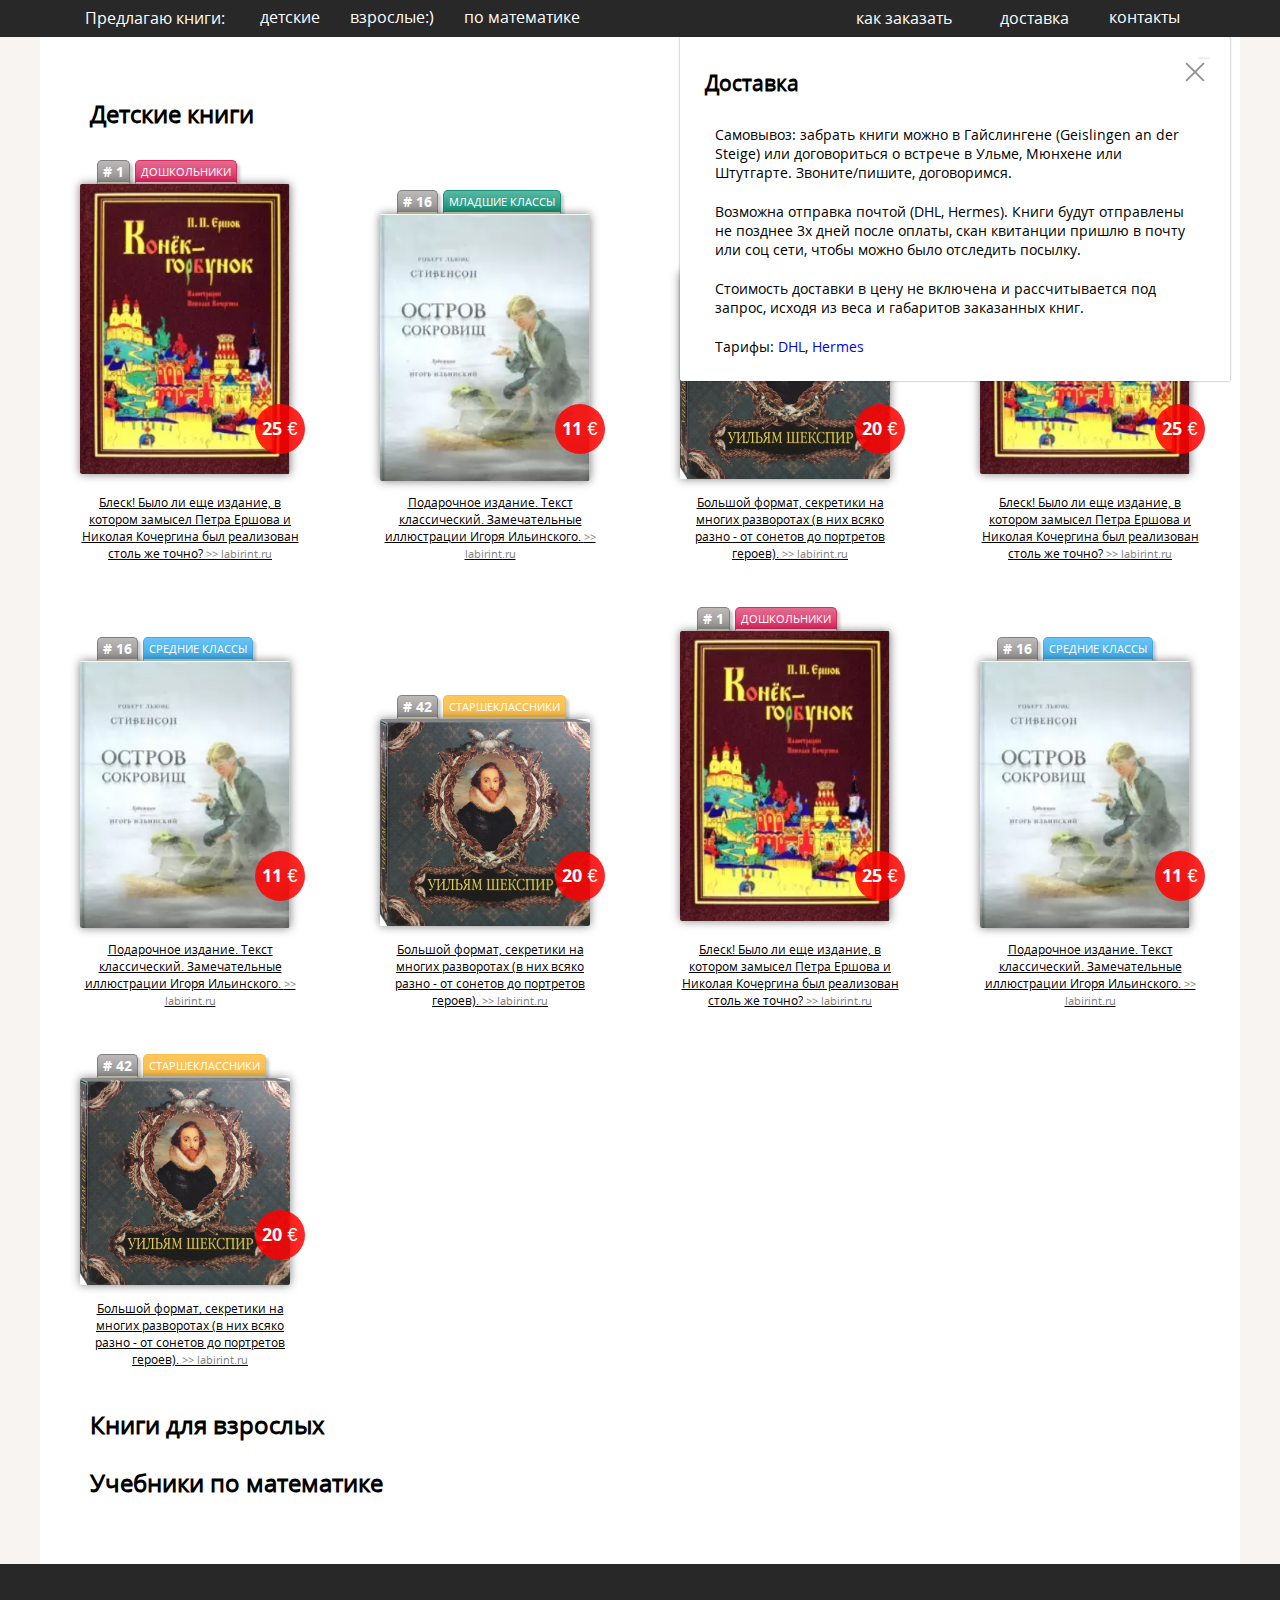
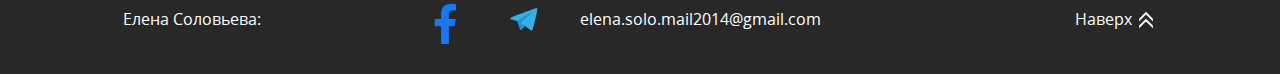
==== commit 1ef31709: "add modal windows" ====
--- a/index.html
+++ b/index.html
@@ -15,25 +15,27 @@
 	<h1 class="visually-hidden">Книги на русском языке</h1>
 	<nav class="nav">
 		<ul class="nav__list reset-list">
-			<li class="nav__item button">
-				<a href="#" class="nav__link" name="up">Предлагаю книги:</a>
-			</li>
-			<li class="nav__item">
-				<a href="#children" class="nav__link">детские</a>
-			</li>
-			<li class="nav__item">
-				<a href="#adults" class="nav__link">взрослые:)</a>
-			</li>
-			<li class="nav__item">
-				<a href="#math" class="nav__link">по математике</a>
+			<li class="nav__item">
+				<a href="#" name="up"></a>
+				<button class="nav__link nav__link--offer" id="offer" aria-label="Предлагаю книги">Предлагаю книги:</button>
+			</li>
+			<li class="nav__item">
+				<a class="nav__link" href="#children">детские</a>
+			</li>
+			<li class="nav__item">
+				<a class="nav__link" href="#adults">взрослые:)</a>
+			</li>
+			<li class="nav__item">
+				<a class="nav__link" href="#math">по математике</a>
 			</li>
 		</ul>
 		<ul class="nav__list reset-list">
 			<li class="nav__item">
-				<a href="#" class="nav__link">как заказать</a>
-			</li>
-			<li class="nav__item">
-				<a href="#" class="nav__link">доставка</a>
+				<a href="#" name="up"></a>
+				<button  class="nav__link nav__link--order" id="order" aria-label="как заказать">как заказать</button>
+			</li>
+			<li class="nav__item">
+				<button  class="nav__link" id="delivery" aria-label="доставка">доставка</button>
 			</li>
 			<li class="nav__item">
 				<a href="#contacts" class="nav__link">контакты</a>
@@ -43,11 +45,52 @@
 </header>
 
 <main class="container">
-	<section class="intro visually-hidden">
-		<h2>Как заказать и оплатить</h2>
-		<p class="intro__text-block"></p>
-		<p class="intro__text-block"></p>
-		<p class="intro__text-block"></p>
+	<section class="modal">
+		<div class="modal__window modal__window--intro visually-hidden">
+			<h2 class="modal__title visually-hidden">Предлагаю книги на русском языке в Германии</h2>
+			<p class="modal__text">Добрый день!</p>
+			<p class="modal__text">Предлагаю книги на русском языке в Германии:</p>
+			<p class="modal__text">&#9830; для детей - книги, из которых мы уже выросли или так и не доросли;</p>
+			<p class="modal__text">&#9830; для взрослых - парочка книг, с которыми готова расстаться.</p>
+			<p class="modal__text">&#9830; для студентов - учебники по мат.анализу и линейной алгебре; </p>
+			<p class="modal__text">Почти все детские книги были куплены на labirint.ru еще в Москве, в основном в 2011-2012 гг.,
+				покупала для своего ребенка, старалась выбирать издания хорошего качества, с иллюстрациями известных художников
+				 и адекватными переводами.</p>
+			<p class="modal__text">Прилагаю список в экселевском формате (можно открыть также в гугл-таблицах).
+				Ссылка для скачивания:
+				<a  class="modal__link" href="https://transfiles.ru/qa1dd" target="_blank">https://transfiles.ru/qa1dd</a>
+			</p>
+			<button class="close-button" aria-label="закрыть"></button>
+		</div>
+
+		<div class="modal__window modal__window--order visually-hidden">
+			<h2 class="modal__title">Как сделать заказ</h2>
+			<p class="modal__text">- Выберите интересующие вас книги и скиньте мне информацию в почту или соц.сети.</p>
+			<p class="modal__text">- Я сделаю рассчет суммы заказа и, если необходимо, доставки
+				и сброшу удобным Вам спосом список заказанных книг и реквизиты для оплаты.
+				О встрече можно договориться по телефону или в соц сетях.
+			</p>
+			<p class="modal__text">- При отправке почтой книги будут отправлены не позднее 3х дней после оплаты,
+				скан квитанции пришлю в почту или соц сети, чтобы можно было отследить посылку.
+			</p>
+			<button class="close-button" aria-label="закрыть"></button>
+		</div>
+
+		<div class="modal__window modall__window--delivery">
+			<h2 class="modal__title">Доставка</h2>
+			<p class="modal__text">Самовывоз: забрать книги можно в Гайслингене (Geislingen an der Steige)
+				или договориться о встрече в Ульме, Мюнхене или Штутгарте.
+				Звоните/пишите, договоримся.
+			</p>
+			<p class="modal__text">Возможна отправка почтой (DHL, Hermes). Книги будут отправлены не позднее 3х дней после оплаты,
+				скан квитанции пришлю в почту или соц сети, чтобы можно было отследить посылку.</p>
+			<p class="modal__text">Стоимость доставки в цену не включена и рассчитывается под запрос, исходя из веса и габаритов заказанных книг.</p>
+			<p class="modal__text">Тарифы:
+				<a href="#" class="modal__link">DHL</a>,
+				<a href="#" class="modal__link">Hermes</a>
+			</p>
+			<button class="close-button" aria-label="закрыть"></button>
+		</div>
 	</section>
 
 	<div class="catalog">
@@ -289,42 +332,7 @@
 </footer>
 
 
-<section>
-	<div class="modal-block modal-block--intro visually-hidden">
-		<h2 class="modal-block__title visually-hidden">Предлагаю книги на русском языке в Германии</h2>
-		<p class="modal-block__text">Добрый день!</p>
-		<p class="modal-block__text">Предлагаю книги на русском языке в Германии:</p>
-		<p class="modal-block__text"></p>
-		<p class="modal-block__text"></p>
-	</div>
-
-	<div class="modal-block modal-block--order visually-hidden">
-		<h2 class="modal-block__title">Как сделать заказ</h2>
-		<p class="modal-block__text">- Выберите интересующие вас книги и скиньте мне информацию в почту или соц.сети.</p>
-		<p class="modal-block__text">- Я сделаю рассчет суммы заказа и, если необходимо, доставки
-			и сброшу удобным Вам спосом таблицу/список заказанных книг и реквизиты для оплаты.
-			О встрече можно договориться по телефону или в соц сетях.
-		</p>
-		<p class="modal-block__text">- При отправке почтой книги будут отправлены не позднее 3х дней после оплаты,
-			скан квитанции пришлю в почту или соц сети, чтобы можно было отследить посылку.
-		</p>
-	</div>
-
-	<div class="modal-block modal-block--delivery visually-hidden">
-		<h2 class="modal-block__title">Доставка</h2>
-		<p class="modal-block__text">Самовывоз: забрать книги можно в Гайслингене (Geislingen an der Steige)
-			или договориться о встрече в Ульме, Мюнхене или Штутгарте.
-			Звоните/пишите, договоримся.
-		</p>
-		<p class="modal-block__text">Возможна отправка почтой (DHL, Hermes). Книги будут отправлены не позднее 3х дней после оплаты,
-			скан квитанции пришлю в почту или соц сети, чтобы можно было отследить посылку.</p>
-		<p class="modal-block__text">Стоимость доставки в цену не включена и рассчитывается под запрос, исходя из веса и габаритов заказанных книг.</p>
-		<p class="modal-block__text">Тарифы:
-			<a href="#" class="modal-block__link">DHL</a>,
-			<a href="#" class="modal-block__link">Hermes</a>
-		</p>
-	</div>
-</section>
+
 
 </body>
 </html>
--- a/css/style.css
+++ b/css/style.css
@@ -114,11 +114,34 @@
   margin-right: 20px;
 }
 
-.nav__text,
+.nav__text {
+  margin: 0;
+  padding: 0;
+  color: #ffffff;
+}
+
 .nav__link {
-  margin: 0;
-  padding: 0;
-  color: #ffffff;
+  width: 90px;
+  height: 30px;
+  margin: 0;
+  padding: 0;
+  color: #ffffff;
+  font-family: "OpenSans", "Arial", sans-serif;
+  font-size: 16px;
+  line-height: 28px;
+  text-align: center;
+  vertical-align: middle;
+  background-color: #282828;
+  border: none;
+  outline: none;
+}
+
+.nav__link--offer {
+  width: 150px;
+}
+
+.nav__link--order {
+  width: 110px;
 }
 
 .nav__link--home {
@@ -141,17 +164,16 @@
 .nav__link:hover {
   color: #e06e6a;
 }
-/*
-.nav__link:visited {
-  color:#f6f2ef;
-} */
-
-/* .nav__link:active {
-  background-color: #663D15;
-} */
+
+.nav__link:active {
+  color: #e06e6a;
+  opacity: 0.8;
+}
+
 /* MAIN */
 
 .container {
+  position: relative;
   margin: 0 auto;
   padding: 50px 25px;
   width: 1200px;
@@ -513,11 +535,6 @@
   font-size: 11px;
 }
 
-
-/* МОДАЛЬНЫЕ ОКНА */
-
-/* ЗАКАЗ - ОПЛАТА - ДОСТАВКА */
-
 /* FOOTER */
 
 .footer  {
@@ -641,6 +658,62 @@
   color: #68a7de;
 }
 
-
-
-/* Подробная карточка товара */
+/* МОДАЛЬНЫЕ ОКНА */
+
+.modal__window {
+  position: absolute;
+  z-index: 2;
+  top: 0px;
+
+
+  margin: 0 auto;
+  padding: 15px 25px;
+  width: 550px;
+  height: auto;
+
+  font-family: "OpenSans", "Arial", sans-serif;
+  font-size: 14px;
+  background-color: #ffffff;
+  box-shadow: 0 0 2px rgba(0, 0, 0, 0.5);
+  border-radius: 0 2px 0 2px;
+}
+
+.modal__window--intro {
+  left: 40px;
+}
+
+.modal__window--order,
+.modall__window--delivery {
+  right: 10px;
+}
+
+
+.modal__text {
+  margin: 0 0 10px 0;
+  padding: 10px 10px 0 10px;
+}
+
+.close-button {
+  position: absolute;
+  width: -1px;
+  height: -1px;
+  border: none;
+  top: 20px;
+  right: 20px;
+}
+
+.close-button::after {
+  content: "";
+  position: absolute;
+  top: 0;
+  right: 0;
+  width: 30px;
+  height: 30px;
+  background-size: cover;
+  /* background-color: green; */
+  background-image: url("../img/close-icon-grey.svg");
+}
+
+.close-button:hover:after {
+  background-image: url("../img/close-icon-black.svg");
+}
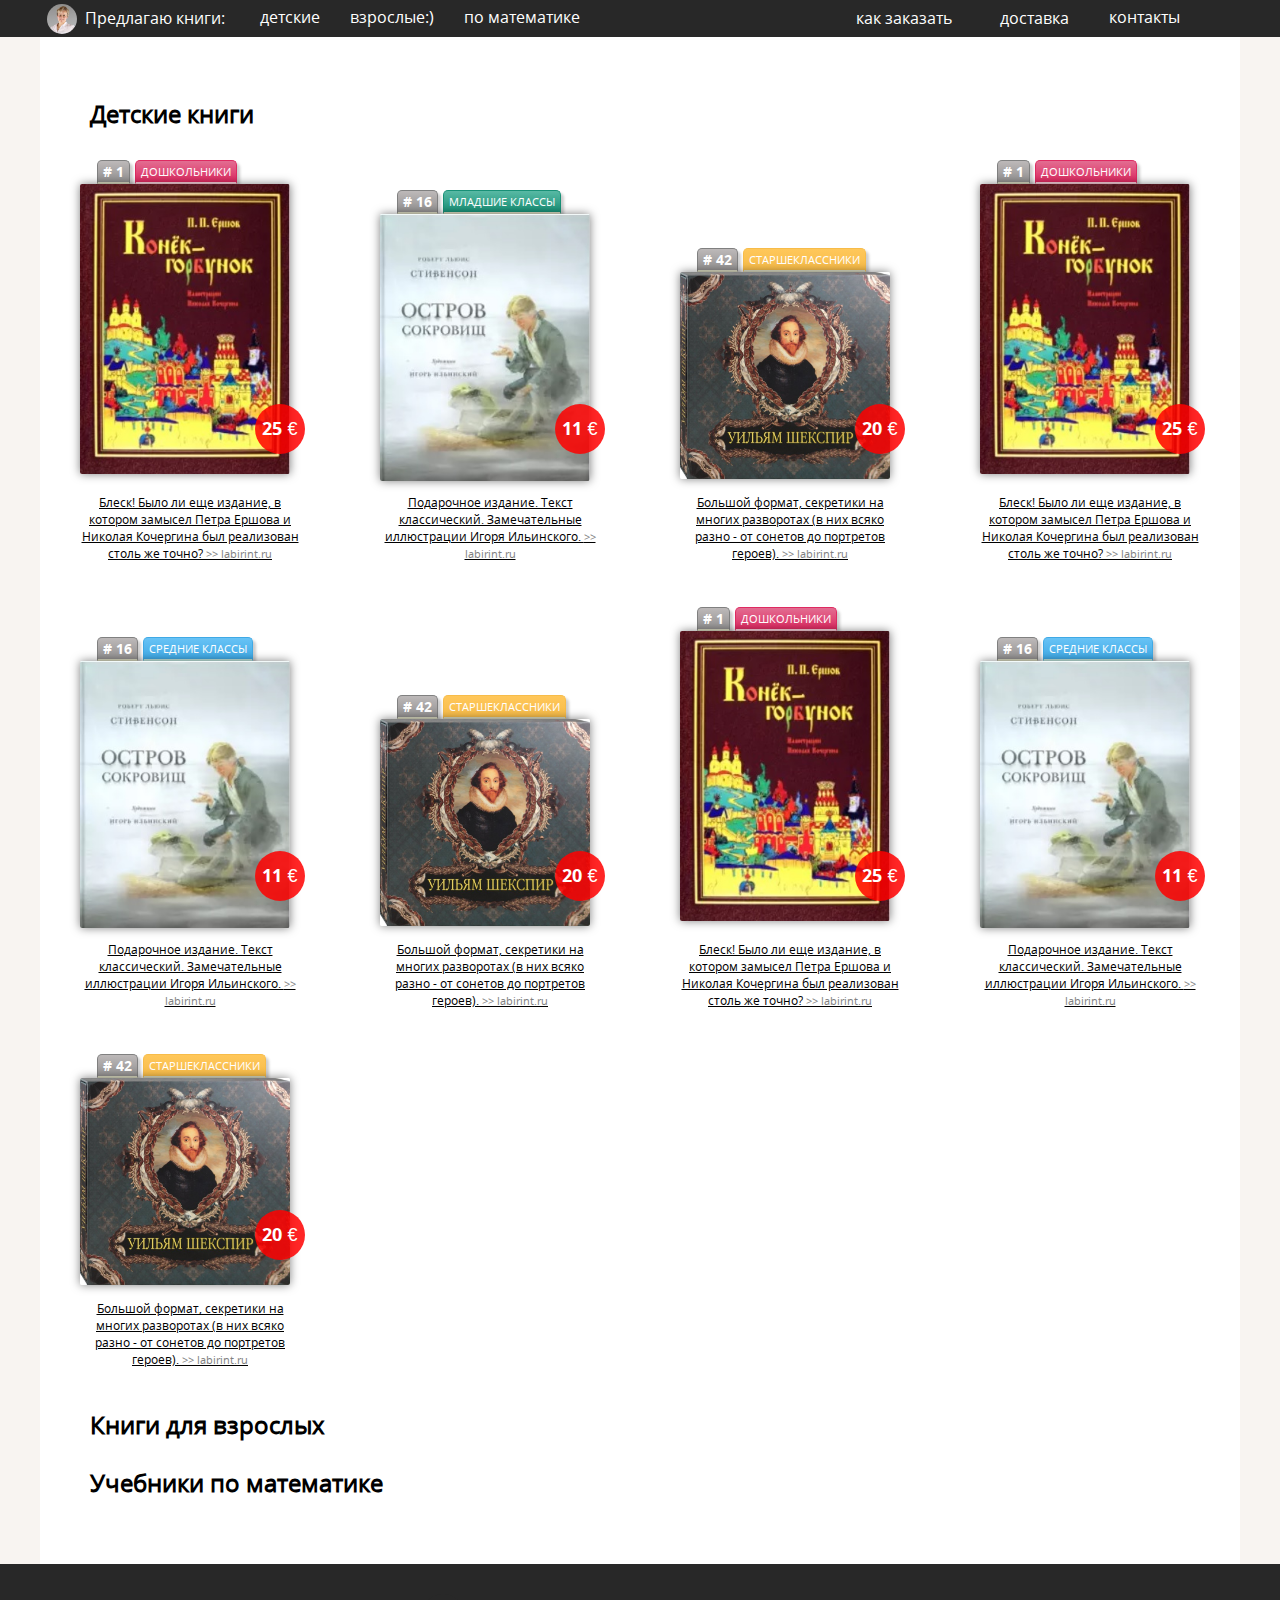
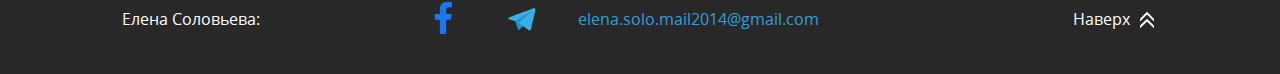
==== commit 78170543: "add js script for close-button and modal windows" ====
--- a/index.html
+++ b/index.html
@@ -20,13 +20,13 @@
 				<button class="nav__link nav__link--offer" id="offer" aria-label="Предлагаю книги">Предлагаю книги:</button>
 			</li>
 			<li class="nav__item">
-				<a class="nav__link" href="#children">детские</a>
-			</li>
-			<li class="nav__item">
-				<a class="nav__link" href="#adults">взрослые:)</a>
-			</li>
-			<li class="nav__item">
-				<a class="nav__link" href="#math">по математике</a>
+				<a class="nav__link" id="childrenLink" href="#children">детские</a>
+			</li>
+			<li class="nav__item">
+				<a class="nav__link" id="adultsLink" href="#adults">взрослые:)</a>
+			</li>
+			<li class="nav__item">
+				<a class="nav__link" id="mathLink" href="#math">по математике</a>
 			</li>
 		</ul>
 		<ul class="nav__list reset-list">
@@ -35,10 +35,10 @@
 				<button  class="nav__link nav__link--order" id="order" aria-label="как заказать">как заказать</button>
 			</li>
 			<li class="nav__item">
-				<button  class="nav__link" id="delivery" aria-label="доставка">доставка</button>
-			</li>
-			<li class="nav__item">
-				<a href="#contacts" class="nav__link">контакты</a>
+				<button class="nav__link" id="delivery" aria-label="доставка">доставка</button>
+			</li>
+			<li class="nav__item">
+				<a class="nav__link nav__link--narrow" id="contactsLink" href="#contacts">контакты</a>
 			</li>
 		</ul>
 	</nav>
@@ -47,16 +47,16 @@
 <main class="container">
 	<section class="modal">
 		<div class="modal__window modal__window--intro visually-hidden">
-			<h2 class="modal__title visually-hidden">Предлагаю книги на русском языке в Германии</h2>
+			<h2 class="modal__title  visually-hidden">Предлагаю книги на русском языке в Германии</h2>
 			<p class="modal__text">Добрый день!</p>
-			<p class="modal__text">Предлагаю книги на русском языке в Германии:</p>
+			<p class="modal__text">Предлагаю книги на русском языке:</p>
 			<p class="modal__text">&#9830; для детей - книги, из которых мы уже выросли или так и не доросли;</p>
 			<p class="modal__text">&#9830; для взрослых - парочка книг, с которыми готова расстаться.</p>
 			<p class="modal__text">&#9830; для студентов - учебники по мат.анализу и линейной алгебре; </p>
 			<p class="modal__text">Почти все детские книги были куплены на labirint.ru еще в Москве, в основном в 2011-2012 гг.,
 				покупала для своего ребенка, старалась выбирать издания хорошего качества, с иллюстрациями известных художников
 				 и адекватными переводами.</p>
-			<p class="modal__text">Прилагаю список в экселевском формате (можно открыть также в гугл-таблицах).
+			<p class="modal__text">Прилагаю список в экселевском формате (можно открыть в гугл-таблицах).
 				Ссылка для скачивания:
 				<a  class="modal__link" href="https://transfiles.ru/qa1dd" target="_blank">https://transfiles.ru/qa1dd</a>
 			</p>
@@ -67,16 +67,16 @@
 			<h2 class="modal__title">Как сделать заказ</h2>
 			<p class="modal__text">- Выберите интересующие вас книги и скиньте мне информацию в почту или соц.сети.</p>
 			<p class="modal__text">- Я сделаю рассчет суммы заказа и, если необходимо, доставки
-				и сброшу удобным Вам спосом список заказанных книг и реквизиты для оплаты.
+				и сброшу удобным Вам способом список заказанных книг и реквизиты для оплаты.
 				О встрече можно договориться по телефону или в соц сетях.
 			</p>
-			<p class="modal__text">- При отправке почтой книги будут отправлены не позднее 3х дней после оплаты,
+			<p class="modal__text">- При доставке почтой книги будут отправлены не позднее 3х дней после оплаты,
 				скан квитанции пришлю в почту или соц сети, чтобы можно было отследить посылку.
 			</p>
 			<button class="close-button" aria-label="закрыть"></button>
 		</div>
 
-		<div class="modal__window modall__window--delivery">
+		<div class="modal__window modal__window--delivery visually-hidden">
 			<h2 class="modal__title">Доставка</h2>
 			<p class="modal__text">Самовывоз: забрать книги можно в Гайслингене (Geislingen an der Steige)
 				или договориться о встрече в Ульме, Мюнхене или Штутгарте.
@@ -84,10 +84,10 @@
 			</p>
 			<p class="modal__text">Возможна отправка почтой (DHL, Hermes). Книги будут отправлены не позднее 3х дней после оплаты,
 				скан квитанции пришлю в почту или соц сети, чтобы можно было отследить посылку.</p>
-			<p class="modal__text">Стоимость доставки в цену не включена и рассчитывается под запрос, исходя из веса и габаритов заказанных книг.</p>
+			<p class="modal__text">Стоимость доставки в цену не включена и рассчитывается под запрос, исходя из веса и габарита заказанных книг.</p>
 			<p class="modal__text">Тарифы:
-				<a href="#" class="modal__link">DHL</a>,
-				<a href="#" class="modal__link">Hermes</a>
+				<a class="modal__link" href="https://www.deutschepost.de/de/w/buecherundwarensendung.html" target="_blank">DHL</a>,
+				<a class="modal__link" href="https://www.myhermes.de/preise/paeckchen-paket/" target="_blank">Hermes</a>
 			</p>
 			<button class="close-button" aria-label="закрыть"></button>
 		</div>
@@ -331,8 +331,8 @@
 	</div>
 </footer>
 
-
-
+<script src="js/modalWindows.js"></script>
+<script src="js/closeWindow.js"></script>
 
 </body>
 </html>
--- a/css/style.css
+++ b/css/style.css
@@ -25,6 +25,10 @@
 }
 
 body {
+  display: flex;
+  flex-direction: column;
+  min-height: 100vh;
+
   margin: 0;
   padding: 0;
   min-width: 1200px;
@@ -33,6 +37,10 @@
   font-family: "OpenSans", "Arial", sans-serif;
 }
 
+main {
+  flex-grow: 1;
+}
+
 a {
   margin: 0;
   padding: 0;
@@ -106,6 +114,7 @@
 
 .nav__item {
   display: block;
+  position: relative;
   padding: 3px 15px 4px 15px;
   height: 100%;
 }
@@ -137,7 +146,33 @@
 }
 
 .nav__link--offer {
+  position: relative;
   width: 150px;
+}
+
+.nav__link--offer::before {
+  content: "";
+  position: absolute;
+  top: 1px;
+  left: -33px;
+  width: 30px;
+  height: 30px;
+  background-size: cover;
+  background-image: url("../img/my-foto.jpg");
+  border-radius: 50%;
+
+  -moz-transition: all 0.5s ease-out;
+  -o-transition: all 0.5s ease-out;
+  -webkit-transition: all 0.5s ease-out;
+}
+
+.nav__link--offer:hover:before {
+  left: -73px;
+  width: 70px;
+  height: 70px;
+  z-index: 2;
+
+
 }
 
 .nav__link--order {
@@ -170,6 +205,10 @@
   opacity: 0.8;
 }
 
+.nav__button--active {
+  color: #ffffff;
+  border-bottom: 2px solid #ffffff;
+}
 /* MAIN */
 
 .container {
@@ -455,6 +494,10 @@
   border: none;
   border-bottom: 1px dashed #1868a0;
   background-color: transparent;
+}
+
+.article__content:hover {
+  font-weight: bold;
 }
 
 .article__content--link {
@@ -538,6 +581,7 @@
 /* FOOTER */
 
 .footer  {
+  flex-shrink: 0;
   width: 100%;
   padding: 30px;
   min-height: 30px;
@@ -569,7 +613,7 @@
 }
 
 .footer__right {
-  width: 82px;
+  width: 85px;
   margin: 0;
 }
 
@@ -578,6 +622,8 @@
   display: block;
   position: relative;
   color: #ffffff;
+  font-family: "OpenSans", "Arial", sans-serif;
+  font-size: 16px;
 }
 
 .footer__link--up::after {
@@ -634,12 +680,14 @@
 }
 
 .contact__link--facebook {
+  margin-left: 5px;
+  background-size: 80%;
+  background-repeat: no-repeat;
+  background-image: url("../img/facebook-icon-black.svg");
+}
+
+.contact__link--facebook:hover {
   background-size: cover;
-  background-image: url("../img/facebook-icon-black.svg");
-}
-
-.contact__link--facebook:hover {
-  background-color: transparent;
   background-image: url("../img/facebook-icon-blue.svg");
 }
 
@@ -649,13 +697,25 @@
 }
 
 .contact__link--telegram:hover {
+  margin-left: 5px;
   background-color: transparent;
   background-image: url("../img/telegram-icon-blue.svg");
 }
 
 
+.contact__link--email {
+  font-family: "OpenSans", "Arial", sans-serif;
+  font-size: 16px;
+  color: #379dd8; /*4d91ee  #1d93d3 #68a7de; */
+}
+
 .contact__link--email:hover {
-  color: #68a7de;
+  color: #1791d7; /*#1270f1;  #38b2e5*/
+  text-decoration: underline;
+}
+
+.contact__link--email:active {
+  opacity: 0.7;
 }
 
 /* МОДАЛЬНЫЕ ОКНА */
@@ -673,7 +733,7 @@
 
   font-family: "OpenSans", "Arial", sans-serif;
   font-size: 14px;
-  background-color: #ffffff;
+  background-color: #f8f4f1; /* fdefcc; */
   box-shadow: 0 0 2px rgba(0, 0, 0, 0.5);
   border-radius: 0 2px 0 2px;
 }
@@ -683,14 +743,22 @@
 }
 
 .modal__window--order,
-.modall__window--delivery {
+.modal__window--delivery {
   right: 10px;
 }
-
 
 .modal__text {
   margin: 0 0 10px 0;
   padding: 10px 10px 0 10px;
+}
+
+.modal__link {
+  color: #1868a0;
+  border-bottom: 1px dashed #1868a0;
+}
+
+.modal__link:hover {
+  font-weight: bold;
 }
 
 .close-button {
@@ -710,10 +778,15 @@
   width: 30px;
   height: 30px;
   background-size: cover;
-  /* background-color: green; */
+  background-image: url("../img/close-icon-black.svg");
+}
+
+.close-button:hover:after {
   background-image: url("../img/close-icon-grey.svg");
 }
 
-.close-button:hover:after {
-  background-image: url("../img/close-icon-black.svg");
-}
+/* SLIDER */
+
+.slider {
+  color: grey;
+}
